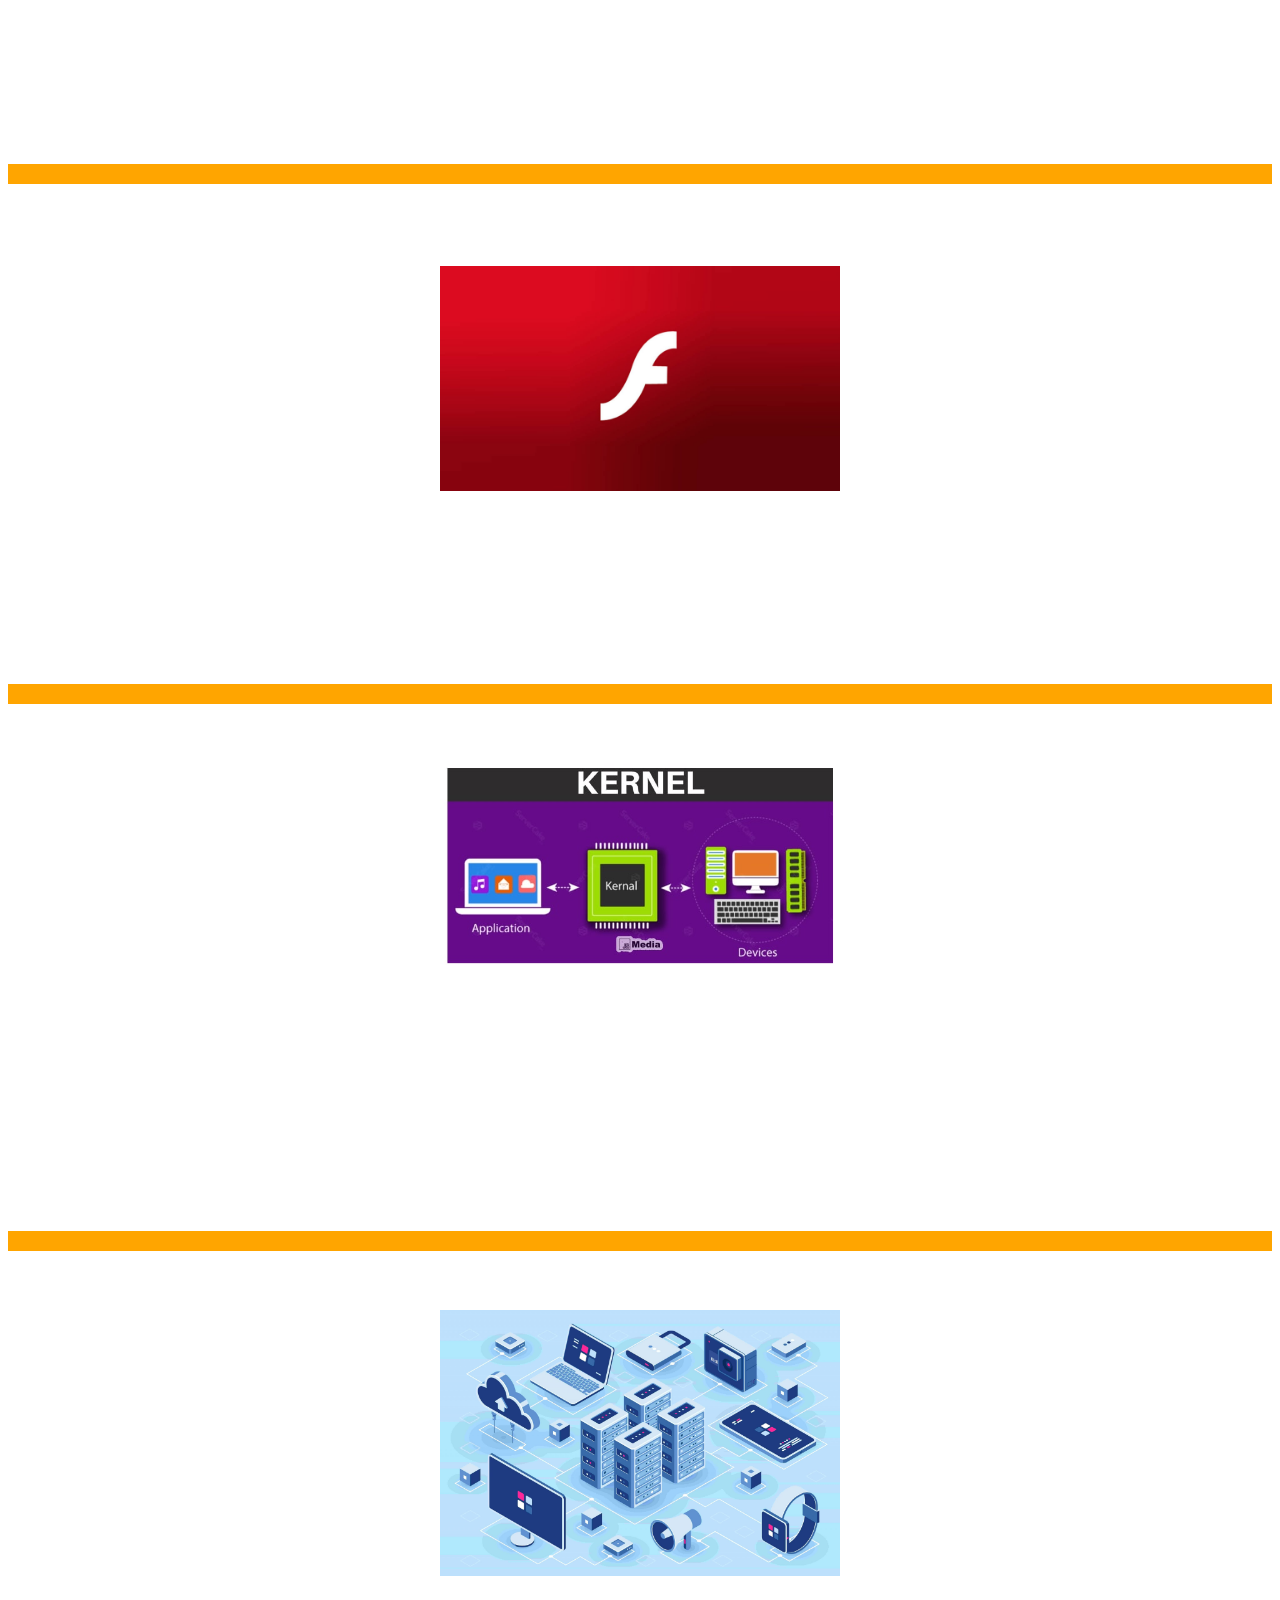
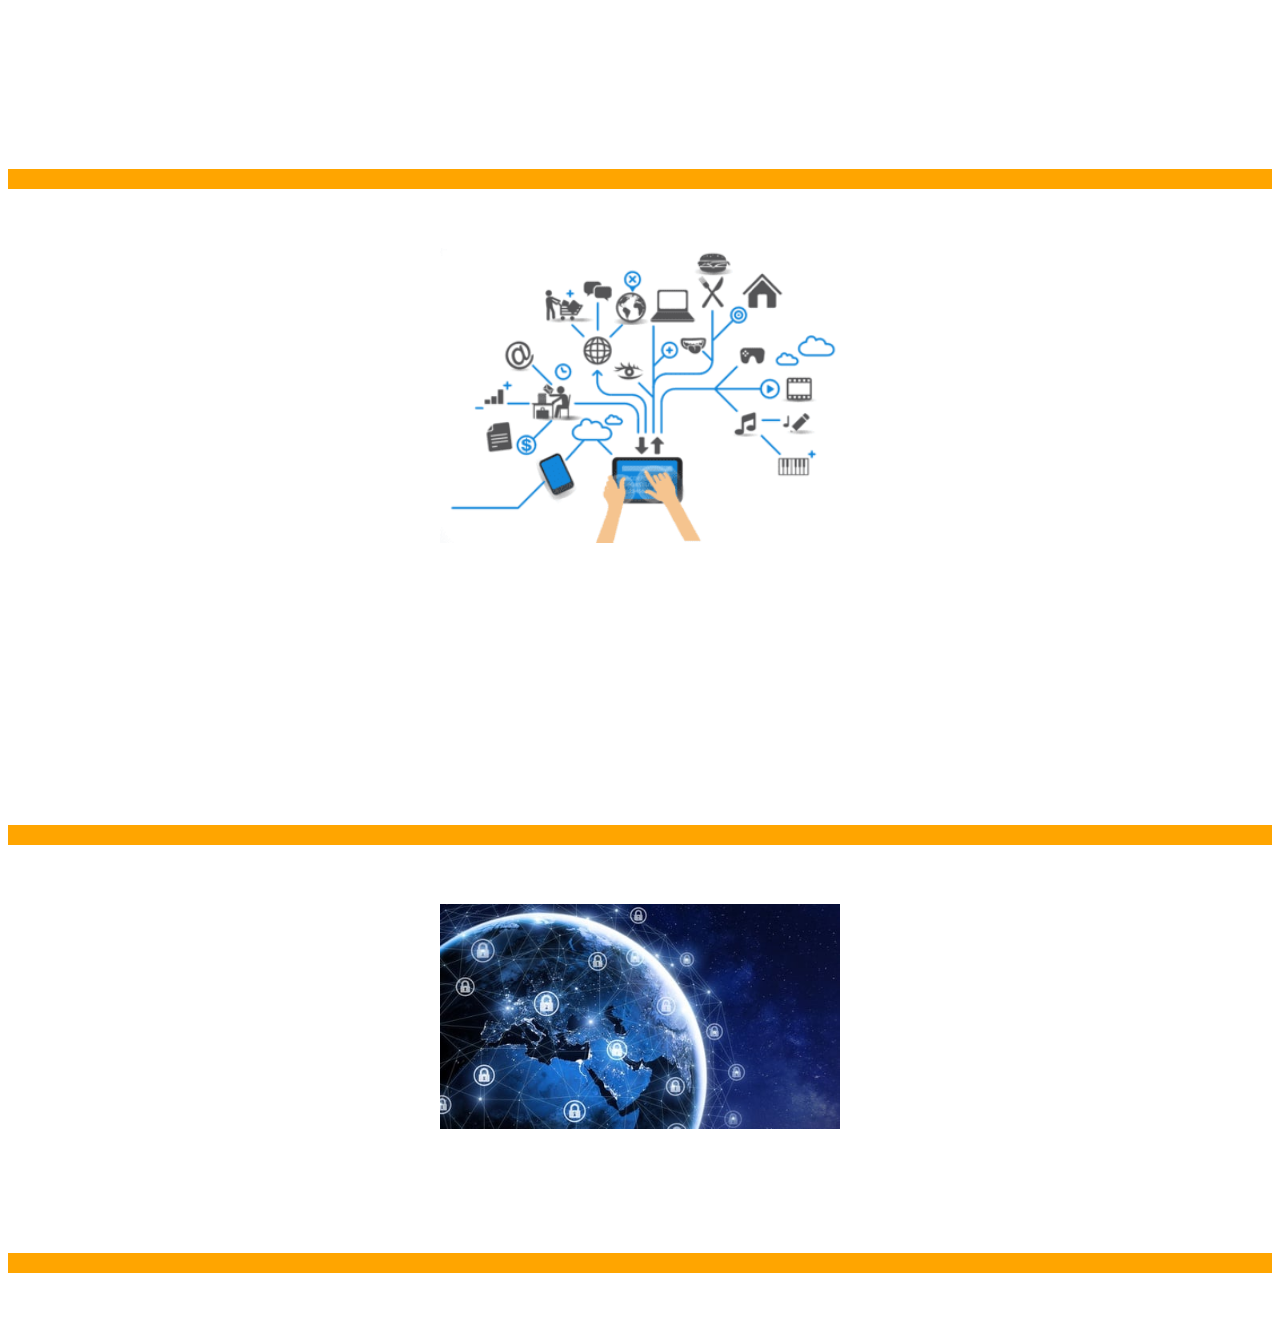
==== index.html @ 69b82991 "Rename 672021066.html to index.html" ====
<!DOCTYPE html>
<html lang="en">
<head>
    
    <title>672021066_Chester William</title>
</head>
<body>
    <link rel="stylesheet" href="style.css">
    <center> 
        <br>
        <t class="font0"> PTI-A</b> <br> <br>
        <t class="font0"> Nama : Chester William Harding</t> <br> <br>
        <t class="font0"> NIM : 672021066</t> <br> <br>
    <div class="kotak1"> 
        <br>
        <t class="font2"> Adobe FLASH PLAYER</t> <br>
        <img src="Adobe Flash Player.jpg" height="auto" width="400"> <br>
        
        <p style="text-indent: 50px; text-align: justify;" class="font1"> Dikarenakan banyak aplikasi sudah menggunakan dukungan HTML 5, WebGL dan WebAssembly. Jadi plugin Flash player tidak dibutuhkan lagi, 
            karena aplikasi sekarang ini seperti contohnya Chrome, FireFox, Microsoft Edge sudah dapat memutar video, musik, dan animasi dinamis, 
            tanpa menggunakan Flash Player. Adobe Flash Player sudah benar-benar dihentikan setahun lalu yaitu pada tanggal 31 Desember 2020. 
            Adobe juga telah menggumumkan dari tahun 2017 bahwa Flash Player akan diberhentikan pembaruannya dan akan diblok oleh pihak Adobe.</p>
        <br>
    </div>
        <br>
    <div class="kotak1">
        <t class="font2">KERNEL</t>  <br>
        <img src="kernel.jpg" height="auto" width="400">
        <p style="text-indent: 50px; text-align: justify;" class="font1"> Kernel merupakan inti atau pusat dari Sistem Operasi (Operating System/OS), yang mengatur dan juga mempunyai kontrol penuh kesemua sistem 
            pada komputer. Kernel berjalan pada memori khusus yang berbeda dengan memori pada umumnya.Fungsi atau tugasnya adalah menjadi memproses komputer, menangani layanan input dan ouput komputer, 
            kernel juga mengatur semua perangkat kerja seperti memori, inputan keyboard, dan hardware lainnya. 
            Cara kerja kernel adalah sebagai penerjemah ketika orang menginput sebuah inputan atau perintah ke komputer, maka kernel akan menggubah instruksi-instruksi yang akan di eksekusi oleh prosesor dan akan diterjemahkan 
            ke dalam bahasa komputer/bahasa mesin, dan setelah di eksekusi maka akan ada outputnya atau keluarannya.</p>
        <br>
    </div>
    <br>
    <br>
    
    <div class="kotak1">
        <t class="font2">DATA BASE</t>  <br>
        <img src="database.jpg" height="auto" width="400">
        <p style="text-indent: 50px; text-align: justify;" class="font1"> Karena perusahaan membutuhan database atau kumpulan data yang tersusun rapi dan mudah untuk dicari dan diurutkan, 
            dan untuk Operational database adalah database yang dapat diubah secara langsung atau realtime, jadi pengguna tidak hanya dapat melihat saja, tapi pengguna dapat memodifikasi 
            data yaitu dapat mengubah, menghapus, dan menambah data di dalamnya secara realtime, dan juga Operational Database juga memiliki akses data yang cepat..</p>
    </div>
    <br>
    <br>

    <div class="kotak1">
        <t class="font2">protokol jaringan</t>  <br>
        <img src="Jaringan.png" height="auto" width="400">
        <p style="text-indent: 50px; text-align: justify;" class="font1"> Fungsi protokol jaringan komputer adalah sistem atau aturan yang menatur proses pertukaran data antar komputer. Fungsi dasarnya yaitu untuk mengatur agar komputer dapat saling terhubung. Ada beberapa fungsi protokol jaringan yaitu :
            <ul class="font3">
                <li>Time Outs yaitu proses penghacuran diri sendiri (data) pada paket yang sudah kadaluarsa.</li>
                <li>Reasembly yaitu proses memecah data yang dikirim agar data tidak terlalu besar.</li>
                <li>Option berguna untuk memilih paket mana yang akan dikirimkan dan mengizinkan komputer pengirim untuk memutus dari paket yang didapat oleh komputer penerima.</li>
                <li>Flow Control berfungsi untuk mengatur perjalanannya paket dan membatasi jumlah data yang terkirim</li>
                </ul> 
         </p>
    </div>
    <br>
    <br>
    <div class="kotak2">
        <t class="font2">World wide web dan internet</t>  <br>
        <img src="internet.jpg" height="auto" width="400">
        <p style="text-indent: 50px; text-align: justify;" class="font1"> World Wide Web adalah sekumpulan atau beberapa informasi yang berada di internet seperti 
            website yang berisi tulisan, gambar, video, dll, sedangkan internet adalah jaringan komputer yang sangat luas (jaringan global) yang menghubungkan semua 
            komputer yang terhubung di dunia. Atau singkatnya WWW adalah konten yag berada di dalam internet, dan internet merupakan suatu jaringan komputer yang sangat besar di dunia.
         </p>
    </div>
    <br>
    Copyrigth 2021 | Powered by Unknows Created by : Chester William
</center>
</body>
</html>
---- style.css ----
body {
    background-image: url('007.png');
    position: -webkit-sticky;
}
@font-face {
        font-family: "starwars" ;
        src: url('Starjout.ttf');
    }
.font0{
        font-family: serif;
        color : white;
        font-size: 20px;
    }
.font1{
    font-family: serif;
    color : white;
}
.font2{
    font-size: 30px;
    font-family: starwars;
    color : white;
    border: black;
}
.font3{
    font-family: serif;
    color : white;
    text-align: left;
}
.kotak1{
    height: 500; 
    width: auto;
    border-top: 20px solid #ffa500; 
    border-left: none;
    border-right: none;
    border-bottom: none;
    padding: 10px;
}
.kotak2{
    
    padding: 10px; 
    height: auto; 
    width: auto; 
    border-top: 20px solid #ffa500;
    border-left: none;
    border-right: none;
    border-bottom: 20px solid #ffa500;
}
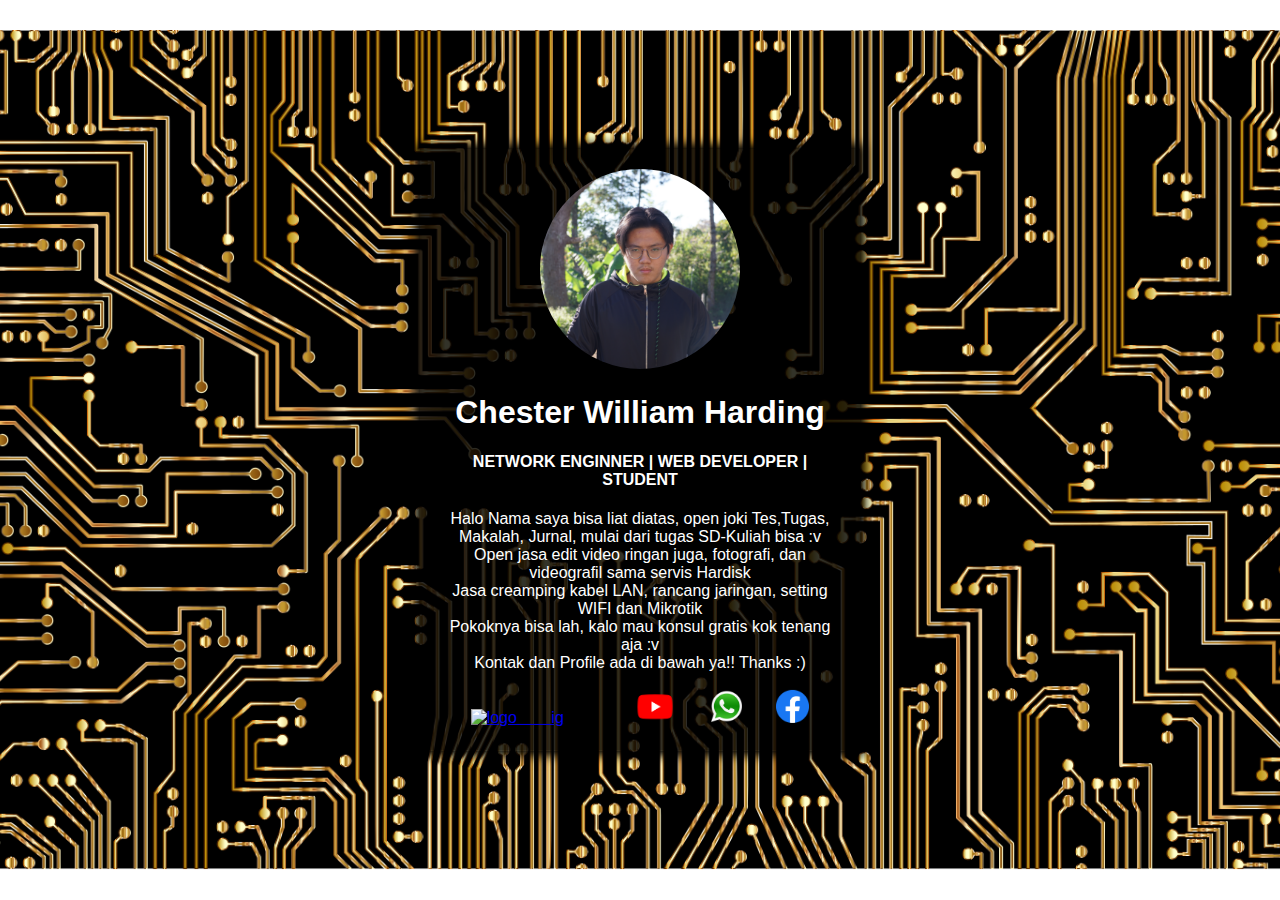
==== commit fd2c4194: "Add files via upload" ====
--- a/index.html
+++ b/index.html
@@ -1,75 +1,36 @@
 <!DOCTYPE html>
 <html lang="en">
 <head>
-    
-    <title>672021066_Chester William</title>
+    <title>Data diri chester William Harding</title>
 </head>
 <body>
+    <center>
     <link rel="stylesheet" href="style.css">
-    <center> 
-        <br>
-        <t class="font0"> PTI-A</b> <br> <br>
-        <t class="font0"> Nama : Chester William Harding</t> <br> <br>
-        <t class="font0"> NIM : 672021066</t> <br> <br>
-    <div class="kotak1"> 
-        <br>
-        <t class="font2"> Adobe FLASH PLAYER</t> <br>
-        <img src="Adobe Flash Player.jpg" height="auto" width="400"> <br>
+     
         
-        <p style="text-indent: 50px; text-align: justify;" class="font1"> Dikarenakan banyak aplikasi sudah menggunakan dukungan HTML 5, WebGL dan WebAssembly. Jadi plugin Flash player tidak dibutuhkan lagi, 
-            karena aplikasi sekarang ini seperti contohnya Chrome, FireFox, Microsoft Edge sudah dapat memutar video, musik, dan animasi dinamis, 
-            tanpa menggunakan Flash Player. Adobe Flash Player sudah benar-benar dihentikan setahun lalu yaitu pada tanggal 31 Desember 2020. 
-            Adobe juga telah menggumumkan dari tahun 2017 bahwa Flash Player akan diberhentikan pembaruannya dan akan diblok oleh pihak Adobe.</p>
-        <br>
-    </div>
-        <br>
-    <div class="kotak1">
-        <t class="font2">KERNEL</t>  <br>
-        <img src="kernel.jpg" height="auto" width="400">
-        <p style="text-indent: 50px; text-align: justify;" class="font1"> Kernel merupakan inti atau pusat dari Sistem Operasi (Operating System/OS), yang mengatur dan juga mempunyai kontrol penuh kesemua sistem 
-            pada komputer. Kernel berjalan pada memori khusus yang berbeda dengan memori pada umumnya.Fungsi atau tugasnya adalah menjadi memproses komputer, menangani layanan input dan ouput komputer, 
-            kernel juga mengatur semua perangkat kerja seperti memori, inputan keyboard, dan hardware lainnya. 
-            Cara kerja kernel adalah sebagai penerjemah ketika orang menginput sebuah inputan atau perintah ke komputer, maka kernel akan menggubah instruksi-instruksi yang akan di eksekusi oleh prosesor dan akan diterjemahkan 
-            ke dalam bahasa komputer/bahasa mesin, dan setelah di eksekusi maka akan ada outputnya atau keluarannya.</p>
-        <br>
-    </div>
-    <br>
-    <br>
-    
-    <div class="kotak1">
-        <t class="font2">DATA BASE</t>  <br>
-        <img src="database.jpg" height="auto" width="400">
-        <p style="text-indent: 50px; text-align: justify;" class="font1"> Karena perusahaan membutuhan database atau kumpulan data yang tersusun rapi dan mudah untuk dicari dan diurutkan, 
-            dan untuk Operational database adalah database yang dapat diubah secara langsung atau realtime, jadi pengguna tidak hanya dapat melihat saja, tapi pengguna dapat memodifikasi 
-            data yaitu dapat mengubah, menghapus, dan menambah data di dalamnya secara realtime, dan juga Operational Database juga memiliki akses data yang cepat..</p>
-    </div>
-    <br>
-    <br>
-
-    <div class="kotak1">
-        <t class="font2">protokol jaringan</t>  <br>
-        <img src="Jaringan.png" height="auto" width="400">
-        <p style="text-indent: 50px; text-align: justify;" class="font1"> Fungsi protokol jaringan komputer adalah sistem atau aturan yang menatur proses pertukaran data antar komputer. Fungsi dasarnya yaitu untuk mengatur agar komputer dapat saling terhubung. Ada beberapa fungsi protokol jaringan yaitu :
-            <ul class="font3">
-                <li>Time Outs yaitu proses penghacuran diri sendiri (data) pada paket yang sudah kadaluarsa.</li>
-                <li>Reasembly yaitu proses memecah data yang dikirim agar data tidak terlalu besar.</li>
-                <li>Option berguna untuk memilih paket mana yang akan dikirimkan dan mengizinkan komputer pengirim untuk memutus dari paket yang didapat oleh komputer penerima.</li>
-                <li>Flow Control berfungsi untuk mengatur perjalanannya paket dan membatasi jumlah data yang terkirim</li>
-                </ul> 
-         </p>
-    </div>
-    <br>
-    <br>
-    <div class="kotak2">
-        <t class="font2">World wide web dan internet</t>  <br>
-        <img src="internet.jpg" height="auto" width="400">
-        <p style="text-indent: 50px; text-align: justify;" class="font1"> World Wide Web adalah sekumpulan atau beberapa informasi yang berada di internet seperti 
-            website yang berisi tulisan, gambar, video, dll, sedangkan internet adalah jaringan komputer yang sangat luas (jaringan global) yang menghubungkan semua 
-            komputer yang terhubung di dunia. Atau singkatnya WWW adalah konten yag berada di dalam internet, dan internet merupakan suatu jaringan komputer yang sangat besar di dunia.
-         </p>
-    </div>
-    <br>
-    Copyrigth 2021 | Powered by Unknows Created by : Chester William
-</center>
+        
+    <div class="box">
+    <img class="bulet" src="PP.png" />
+    <h1 class="text"> Chester William Harding </h1>
+    <h4 class="text"> NETWORK ENGINNER | WEB DEVELOPER | STUDENT</h4>
+    <t class="text">Halo Nama saya bisa liat diatas, open joki Tes,Tugas, Makalah, Jurnal, mulai dari tugas SD-Kuliah bisa :v<br>
+    Open jasa edit video ringan juga, fotografi, dan videografil sama servis Hardisk <br>
+    Jasa creamping kabel LAN, rancang jaringan, setting WIFI dan Mikrotik <br>
+    Pokoknya bisa lah, kalo mau konsul gratis kok tenang aja :v <br>
+    Kontak dan Profile ada di bawah ya!! Thanks :) </t>
+             <br>
+             <br>
+             <t class="tab"> 
+             <a href="https://www.instagram.com/chesterwilli02/"target="_blank">
+                <img src="IG.png" alt="logo ig" class="logo"></a> <t class="text2"> </t>
+            <a href="mailto:chesterwilliam02@gmail.com"><img src="GM.png" alt="" class="logo"></a>
+            <a href="https://www.youtube.com/channel/UCHQ2hDZzTJJQoXXBf9Got-g"target="_blank"> 
+                <img src="YT.png" alt="" class="logo2"></a> <t class="text"> </t>
+            <a href="https://wa.me/+6285157552508"target="_blank"> 
+                <img src="wa.png" alt="" class="logo2" ></a> <t class="text2"> </t>
+            <a href="https://www.facebook.com/chester.william.18"target="_blank">
+                <img src="fb.png" alt="" class="logo2" ></a>  </t>
+        </div>
+    </center>
 </body>
-</html>
+</html>--- a/style.css
+++ b/style.css
@@ -1,47 +1,47 @@
-body {
-    background-image: url('007.png');
-    position: -webkit-sticky;
+body{
+    margin: 0;
+    padding: 0;
+    background: url(wall.png);
+    background-size: cover;
+    background-position: center;
+    background-repeat: no-repeat;
+    background-attachment: fixed;
+    font-family: 'Segoe UI', Tahoma, Geneva, Verdana, sans-serif;
 }
-@font-face {
-        font-family: "starwars" ;
-        src: url('Starjout.ttf');
-    }
-.font0{
-        font-family: serif;
-        color : white;
-        font-size: 20px;
-    }
-.font1{
-    font-family: serif;
-    color : white;
+.box{
+    position:absolute;
+    top: 50%;
+    left: 50%;
+    transform: translate(-50%,-50%);
+    background-color: rgba(0, 0, 0, 0.8);
+    padding: 20px;
+    width: 400px;
+    box-shadow: 0 0 10px 5px black;
 }
-.font2{
-    font-size: 30px;
-    font-family: starwars;
-    color : white;
-    border: black;
+.logo {
+    height: 30px;
+    width: auto;
 }
-.font3{
-    font-family: serif;
-    color : white;
-    text-align: left;
+.logo2 {
+    height: 33px;
+    width: auto;
 }
-.kotak1{
-    height: 500; 
+.text {
+    color: white;
+}
+.text2 {
+    color: white;
+    font-size:xx-large;
+}
+
+.bulet{
+    height: 200px;
     width: auto;
-    border-top: 20px solid #ffa500; 
-    border-left: none;
-    border-right: none;
-    border-bottom: none;
-    padding: 10px;
+    border-radius: 200px;
+    -webkit-border-radius: 200px;
+    -moz-border-radius: 200px;
 }
-.kotak2{
-    
-    padding: 10px; 
-    height: auto; 
-    width: auto; 
-    border-top: 20px solid #ffa500;
-    border-left: none;
-    border-right: none;
-    border-bottom: 20px solid #ffa500;
-}
+
+.tab{
+    word-spacing: 30px;
+}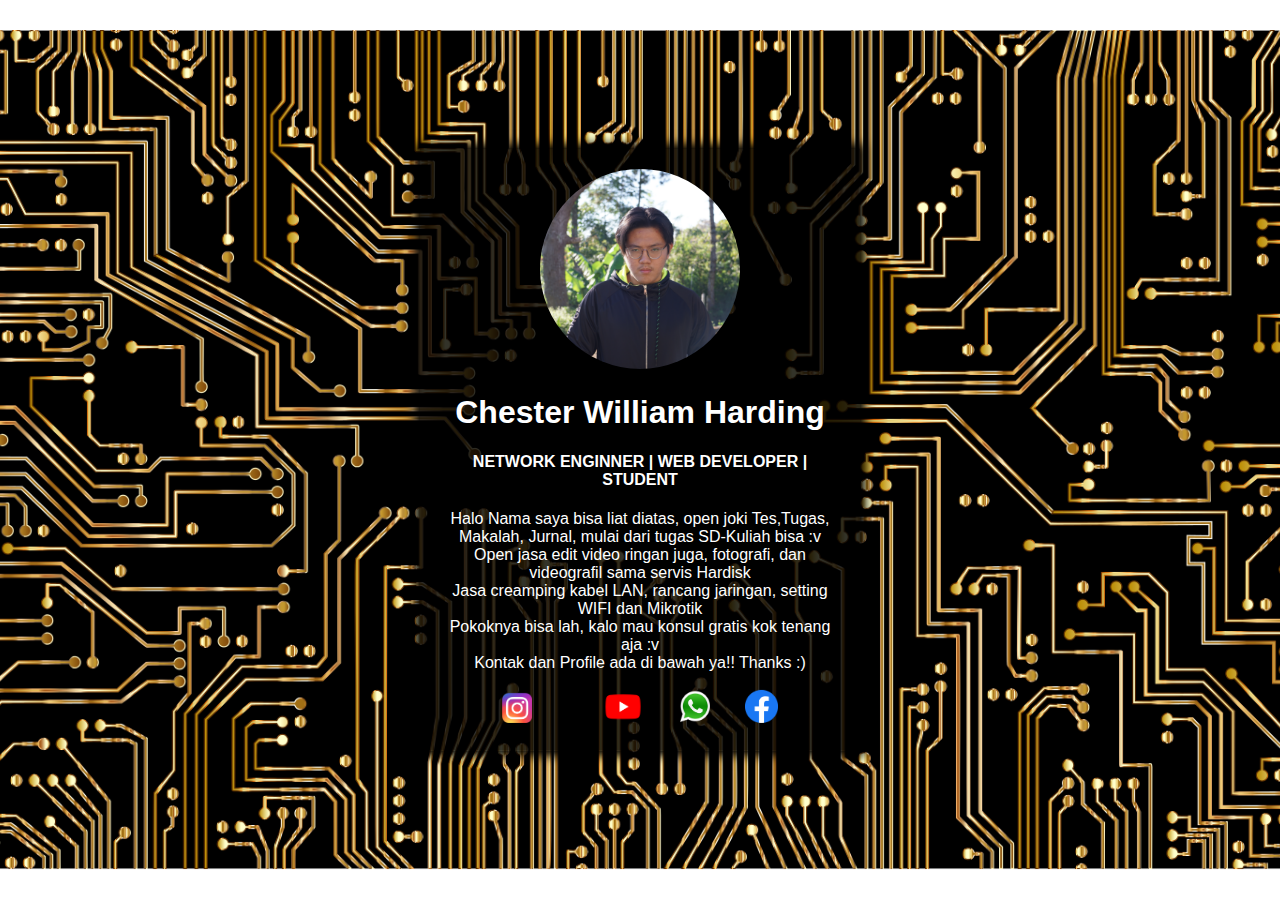
==== commit 02d031a3: "Update index.html" ====
--- a/index.html
+++ b/index.html
@@ -22,7 +22,7 @@
              <br>
              <t class="tab"> 
              <a href="https://www.instagram.com/chesterwilli02/"target="_blank">
-                <img src="IG.png" alt="logo ig" class="logo"></a> <t class="text2"> </t>
+                <img src="ig.png" alt="logo ig" class="logo"></a> <t class="text2"> </t>
             <a href="mailto:chesterwilliam02@gmail.com"><img src="GM.png" alt="" class="logo"></a>
             <a href="https://www.youtube.com/channel/UCHQ2hDZzTJJQoXXBf9Got-g"target="_blank"> 
                 <img src="YT.png" alt="" class="logo2"></a> <t class="text"> </t>
@@ -33,4 +33,4 @@
         </div>
     </center>
 </body>
-</html>+</html>
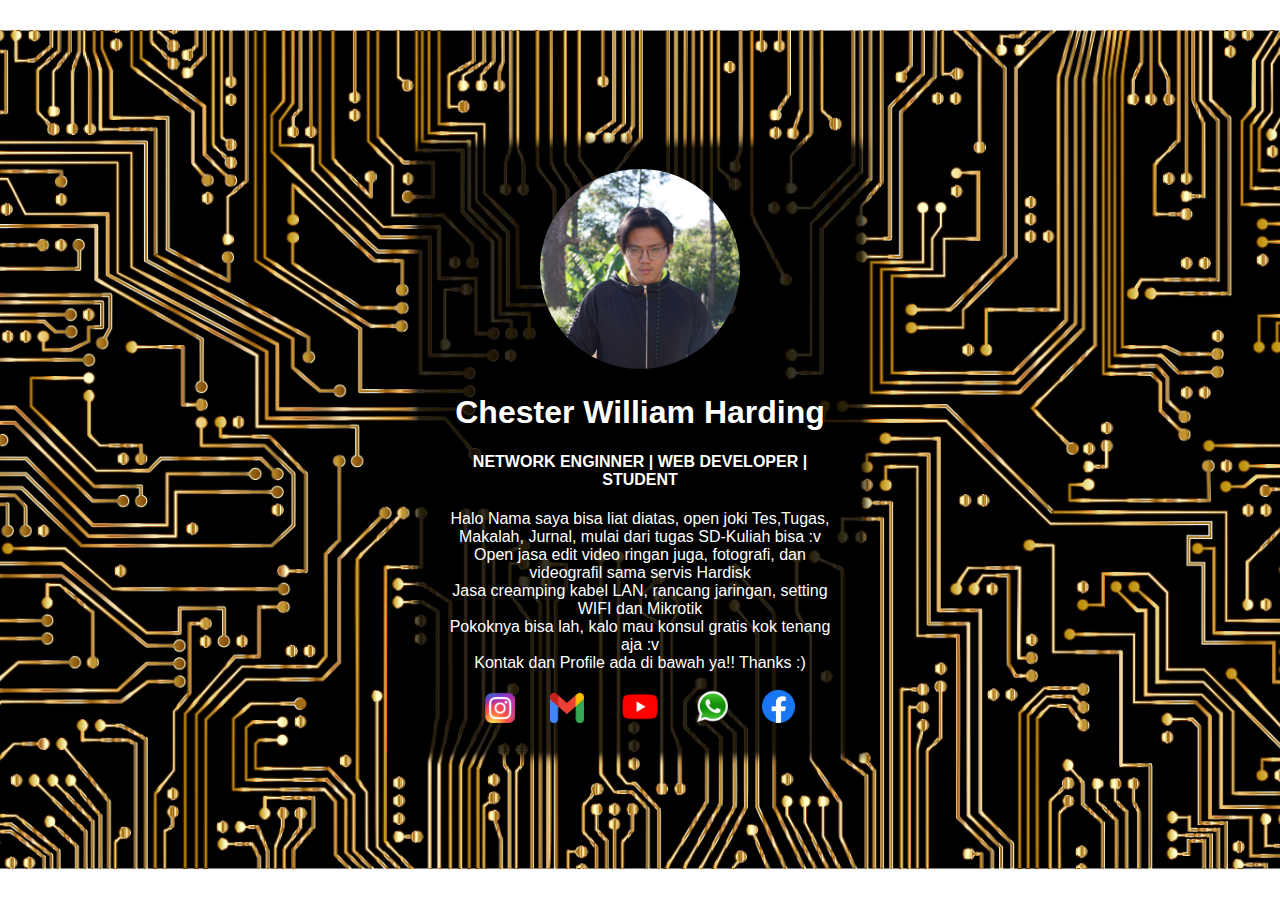
==== commit 91b6bca8: "Update index.html" ====
--- a/index.html
+++ b/index.html
@@ -22,8 +22,8 @@
              <br>
              <t class="tab"> 
              <a href="https://www.instagram.com/chesterwilli02/"target="_blank">
-                <img src="ig.png" alt="logo ig" class="logo"></a> <t class="text2"> </t>
-            <a href="mailto:chesterwilliam02@gmail.com"><img src="GM.png" alt="" class="logo"></a>
+                <img src="ig.png" alt="logo ig" class="logo"></a>
+            <a href="mailto:chesterwilliam02@gmail.com"><img src="gm.png" alt="" class="logo"></a>
             <a href="https://www.youtube.com/channel/UCHQ2hDZzTJJQoXXBf9Got-g"target="_blank"> 
                 <img src="YT.png" alt="" class="logo2"></a> <t class="text"> </t>
             <a href="https://wa.me/+6285157552508"target="_blank"> 
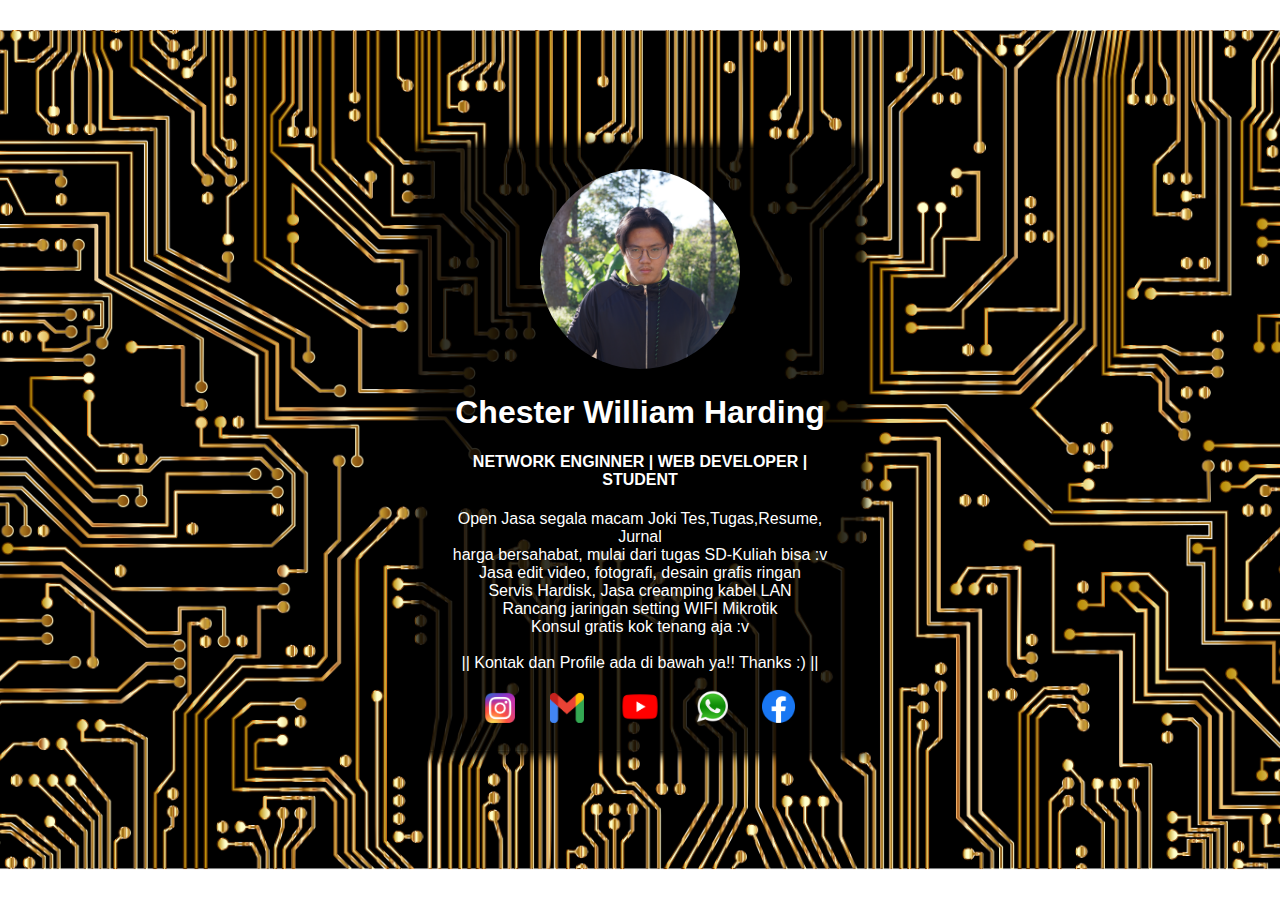
==== commit 15f10e16: "Update index.html" ====
--- a/index.html
+++ b/index.html
@@ -13,11 +13,14 @@
     <img class="bulet" src="PP.png" />
     <h1 class="text"> Chester William Harding </h1>
     <h4 class="text"> NETWORK ENGINNER | WEB DEVELOPER | STUDENT</h4>
-    <t class="text">Halo Nama saya bisa liat diatas, open joki Tes,Tugas, Makalah, Jurnal, mulai dari tugas SD-Kuliah bisa :v<br>
-    Open jasa edit video ringan juga, fotografi, dan videografil sama servis Hardisk <br>
-    Jasa creamping kabel LAN, rancang jaringan, setting WIFI dan Mikrotik <br>
-    Pokoknya bisa lah, kalo mau konsul gratis kok tenang aja :v <br>
-    Kontak dan Profile ada di bawah ya!! Thanks :) </t>
+       <t class="text">
+    Open Jasa segala macam Joki Tes,Tugas,Resume, Jurnal<br>
+    harga bersahabat, mulai dari tugas SD-Kuliah bisa :v<br>
+    Jasa edit video, fotografi, desain grafis ringan <br>
+    Servis Hardisk, Jasa creamping kabel LAN <br>
+    Rancang jaringan setting WIFI Mikrotik <br>
+    Konsul gratis kok tenang aja :v <br> <br>
+    || Kontak dan Profile ada di bawah ya!! Thanks :) || </t>
              <br>
              <br>
              <t class="tab"> 
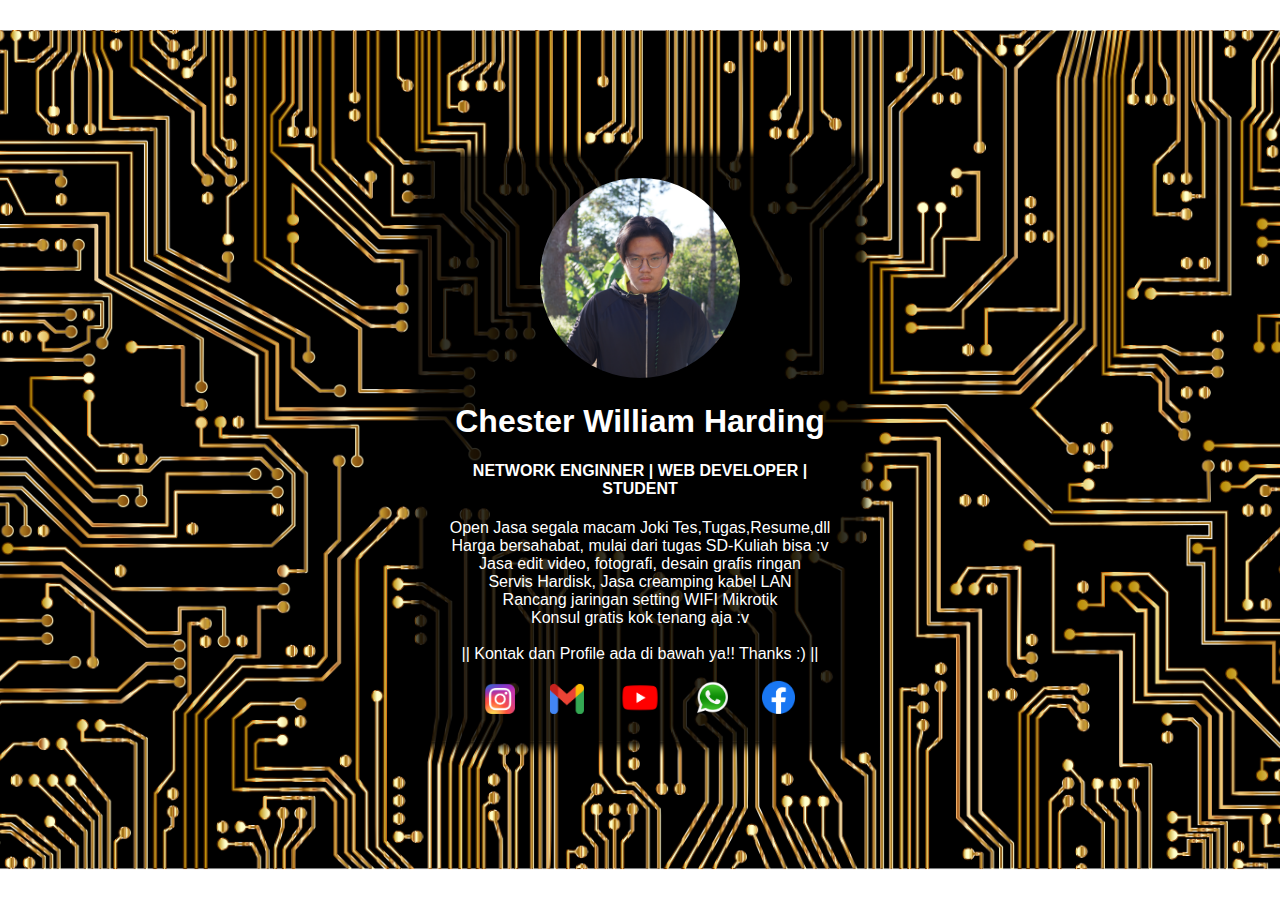
==== commit e71fb517: "Update index.html" ====
--- a/index.html
+++ b/index.html
@@ -14,8 +14,8 @@
     <h1 class="text"> Chester William Harding </h1>
     <h4 class="text"> NETWORK ENGINNER | WEB DEVELOPER | STUDENT</h4>
        <t class="text">
-    Open Jasa segala macam Joki Tes,Tugas,Resume, Jurnal<br>
-    harga bersahabat, mulai dari tugas SD-Kuliah bisa :v<br>
+    Open Jasa segala macam Joki Tes,Tugas,Resume,dll<br>
+    Harga bersahabat, mulai dari tugas SD-Kuliah bisa :v<br>
     Jasa edit video, fotografi, desain grafis ringan <br>
     Servis Hardisk, Jasa creamping kabel LAN <br>
     Rancang jaringan setting WIFI Mikrotik <br>
